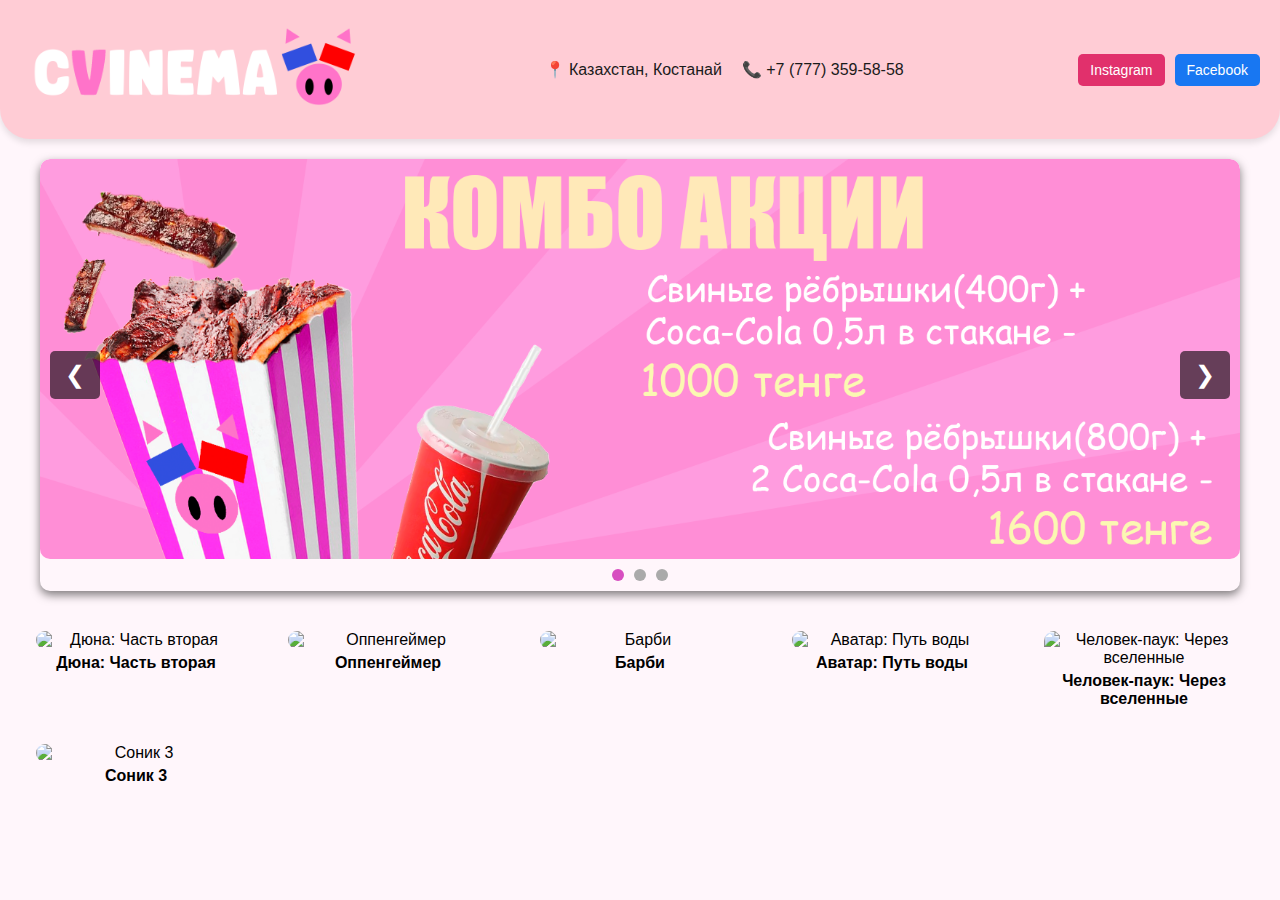
==== index.html @ fdc69b10 "slider" ====
<!DOCTYPE html>
<html lang="ru">
<head>
    <link rel="stylesheet" href="style.css">
    <script src="script2.js" defer></script>
    <script src="slider.js"></script>
    <meta charset="UTF-8">
    <meta http-equiv="X-UA-Compatible" content="IE=edge">
    <meta name="viewport" content="width=device-width, initial-scale=1.0">
    <title>Cvinema - Афиша</title>
    <meta name="description" content="Самый лучший кинотеатр во всём Костанае!">
</head>
<body>
    <header>
        <div class="logo"> 
            <a href="/Cvinema">
                <img src="images/logo_cvinema.png" alt="Cvinema" draggable="false" width="350">
            </a>
        </div>
        <div class="info">
            <p class="location">📍 Казахстан, Костанай</p>
            <p class="phone">📞 +7 (777) 359-58-58</p>
        </div>
        <div class="socials">
            <a href="https://www.instagram.com/" target="_blank" class="social-btn instagram">Instagram</a>
            <a href="https://www.facebook.com/" target="_blank" class="social-btn facebook">Facebook</a>
        </div>
    </header>

    <main>
        <div class="slider">
            <div class="slider-container">
                <!-- <div class="slide"><img src="https://images-s.kinorium.com/movie/poster/1446885/w1500_50927403.jpg" alt="Фильм 2"></div> Клон последнего -->
                <div class="slide"><img src="images/banners.png" alt="Акция"></div>
                <div class="slide"><img src="https://gamemag.ru/images/cache/News/News181714/919689ddae-2_2780x1200.jpg" alt="Фильм 1"></div>
                <div class="slide"><img src="https://images-s.kinorium.com/movie/poster/1446885/w1500_50927403.jpg" alt="Фильм 2"></div>
                <!-- <div class="slide"><img src="images/banners.png" alt="Акция"></div> Клон первого -->
            </div>
            <button class="slider-btn prev">&#10094;</button>
            <button class="slider-btn next">&#10095;</button>
            <div class="slider-dots"></div>
        </div>

        <div class="movies-grid" id="moviesContainer">
            <!-- Здесь будут постеры фильмов -->
        </div>
    </main>
</body>
</html>
---- style.css ----
body {
    font-family: Arial, sans-serif;
    margin: 0;
    padding: 0;
    background-color: #fff6fb;
    text-align: center;
}

h1 {
    margin-top: 20px;
}

header {
    display: flex;
    align-items: center;
    justify-content: space-between;
    background-color: #ffccd5;
    padding: 15px 20px;
    border-bottom-left-radius: 30px;
    border-bottom-right-radius: 30px;
    box-shadow: 0 4px 6px rgba(0, 0, 0, 0.1);
    flex-wrap: wrap;
}

.logo {
    font-size: 24px;
    font-weight: bold;
    color: #333;
}

.info {
    display: flex;
    align-items: center;
    gap: 20px;
}

.info p {
    margin: 0;
    font-size: 16px;
    color: rgb(27, 27, 27);
}

.socials {
    display: flex;
    gap: 10px;
}

.social-btn {
    text-decoration: none;
    color: white;
    padding: 8px 12px;
    border-radius: 5px;
    font-size: 14px;
    transition: 0.3s;
}

.instagram {
    background-color: #E1306C;
}

.facebook {
    background-color: #1877F2;
}

.social-btn:hover {
    opacity: 0.8;
}

select {
    font-size: 18px;
    padding: 5px;
    margin-bottom: 15px;
}

.movies-grid {
    display: grid;
    grid-template-columns: repeat(auto-fit, minmax(200px, 1fr));
    gap: 20px;
    padding: 20px;
    justify-items: center;
}

.movie-card {
    width: 200px;
    cursor: pointer;
    transition: transform 0.3s ease;
}

.movie-card:hover {
    transform: scale(1.1);
}

.movie-card img {
    width: 100%;
    border-radius: 10px;
    display: block;
}

.movie-title {
    margin-top: 5px;
    font-size: 16px;
    font-weight: bold;
    text-align: center;
}

/* Блок информации о фильме */
#movie-info {
    display: flex;
    flex-wrap: wrap;
    align-items: center;
    justify-content: center;
    gap: 20px;
    padding: 20px;
    background-color: #fff2f9;
    border-radius: 10px;
}

#movie-info img {
    width: 250px;
    border-radius: 10px;
}

.movie-details {
    max-width: 500px;
    text-align: left;
}

.movie-details h1 {
    font-size: 26px;
    margin-bottom: 10px;
}

.movie-details p {
    font-size: 16px;
    line-height: 1.4;
}

/* Оценки и детали */
.movie-meta {
    display: flex;
    flex-wrap: wrap;
    gap: 10px;
    font-size: 14px;
    margin-top: 10px;
}

.movie-meta span {
    background: #fff2f9;
    padding: 5px 10px;
    border-radius: 5px;
}

.screen {
    width: 750px;
    margin: 2px auto;
    background: rgb(51, 51, 51);
    color: white;
    text-align: center;
    padding: 10px;
    font-size: 18px;
    border-radius: 10px;
}

#seats-container {
    display: flex;
    flex-direction: column;
    align-items: center;
    gap: 10px;
    padding: 20px;
    flex-wrap: wrap;
    justify-content: center;
    overflow-x: hidden;
}

.seat-row {
    display: flex;
    justify-content: center;
    flex-wrap: wrap;
    gap: 5px;
}

.seat {
    width: 40px;
    height: 40px;
    background-color: #4CAF50;
    border-radius: 5px;
    display: flex;
    align-items: center;
    justify-content: center;
    color: white;
    font-size: 14px;
    cursor: pointer;
    transition: 0.3s;
}

.seat:hover {
    background-color: #388E3C;
}

.seat.selected {
    background-color: yellow;
    color: black;
}

.seat.booked {
    background-color: red;
    color: white;
    pointer-events: none;
}

.book-button {
    display: block;
    margin: 20px auto;
    padding: 10px 20px;
    font-size: 18px;
    background-color: blue;
    color: white;
    border: none;
    cursor: pointer;
    border-radius: 5px;
    transition: background-color 0.3s;
}

.book-button:hover {
    background-color: darkblue;
}

.extra-seats {
    display: flex;
    justify-content: center;
    gap: 10px;
    margin-top: 10px;
}

.price-tooltip {
    position: absolute;
    display: none;
    background-color: rgba(0, 0, 0, 0.8);
    color: white;
    padding: 5px 10px;
    border-radius: 5px;
    font-size: 14px;
    pointer-events: none;
    z-index: 1000;
}

.total-price {
    font-size: 18px;
    text-align: center;
    margin-top: 10px;
}

#hall-select {
    appearance: none;
    font-size: 18px;
    font-weight: bold;
    padding: 10px 15px;
    border: 2px solid #ff4d6d;
    border-radius: 15px;
    color: white;
    cursor: pointer;
    outline: none;
    transition: all 0.3s ease;
    position: relative;
    text-align: center;
    bottom: -10px;
    background: #db8996;
}

#hall-select:hover {
    background: linear-gradient(135deg, #ff5f7b, #ff6b99);
}

#hall-select:focus {
    border-color: #ff2f58;
    background: linear-gradient(135deg, #ff4a6d, #ff5b89);
}

#hall-select option {
    background: rgb(255, 255, 255);
    color: rgb(6, 6, 6);
    font-weight: bold;
    padding: 10px;
}

.slider {
    position: relative;
    width: 100%;
    max-width: 1200px;
    margin: 20px auto;
    overflow: hidden;
    border-radius: 10px;
    box-shadow: 0 4px 10px rgba(0, 0, 0, 0.5);
}

.slider-container {
    display: flex;
    transition: transform 0.5s ease-in-out;
    width: 100%;
}

.slide {
    width: 100%;
    flex-shrink: 0;
}

.slide img {
    width: 100%;
    height: 400px;
    object-fit: cover;
    border-radius: 10px;
}

.slider-btn {
    position: absolute;
    top: 50%;
    transform: translateY(-50%);
    background: rgba(0, 0, 0, 0.6);
    color: white;
    border: none;
    padding: 10px 15px;
    cursor: pointer;
    font-size: 24px;
    border-radius: 5px;
    transition: background 0.3s;
}

.slider-btn:hover {
    background: rgba(0, 0, 0, 0.9);
}

.prev {
    left: 10px;
}

.next {
    right: 10px;
}

.slider-dots {
    text-align: center;
    padding: 1px;
}

.dot {
    display: inline-block;
    width: 12px;
    height: 12px;
    margin: 5px;
    background: #aaa;
    border-radius: 50%;
    cursor: pointer;
    transition: background 0.3s;
}

.dot.active {
    background: rgb(215, 78, 192);
}

@media (max-width: 768px) {
    header {
        flex-direction: column;
        text-align: center;
    }
    .info {
        flex-direction: column;
        align-items: center;
        gap: 5px;
    }
    .socials {
        margin-top: 10px;
    }
    .seat {
        font-size: 10px;
        width: 16px;
        height: 16px;
    }
    #seats-container {
        gap: 3px;
        padding: 10px;
    }
    .screen {
        width: 350px;
    }
    .movie-container {
        flex-direction: column;
        align-items: center;
        text-align: center;
    }

    .movie-poster {
        width: 80%;
    }

    .movie-details {
        flex-direction: column;
        align-items: center;
    }

    .slider {
        border-radius: 5px;
        max-width: 600px;
    }

    .slide img {
        height: 200px;
        border-radius: 5px;
    }

    .slider-btn {
        font-size: 20px;
        padding: 8px 12px;
    }

    .dot {
        width: 10px;
        height: 10px;
        margin: 3px;
    }
}
@media (max-width: 480px) {
    .slide img {
        height: 150px;
    }

    .slider-btn {
        font-size: 18px;
        padding: 6px 10px;
    }

    .dot {
        width: 8px;
        height: 8px;
    }
}
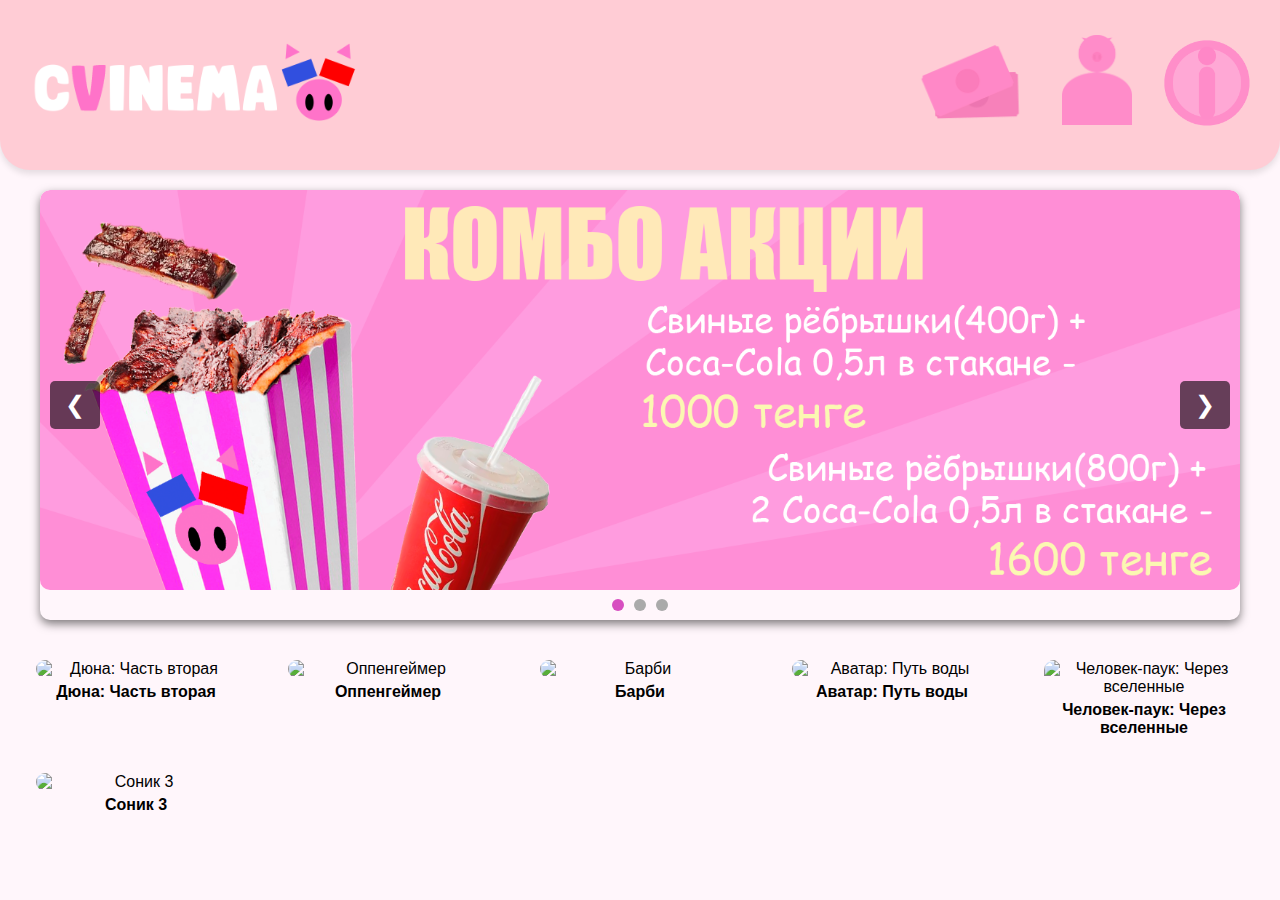
==== commit 1f026001: "buttons" ====
--- a/index.html
+++ b/index.html
@@ -17,13 +17,22 @@
                 <img src="images/logo_cvinema.png" alt="Cvinema" draggable="false" width="350">
             </a>
         </div>
-        <div class="info">
-            <p class="location">📍 Казахстан, Костанай</p>
-            <p class="phone">📞 +7 (777) 359-58-58</p>
-        </div>
-        <div class="socials">
-            <a href="https://www.instagram.com/" target="_blank" class="social-btn instagram">Instagram</a>
-            <a href="https://www.facebook.com/" target="_blank" class="social-btn facebook">Facebook</a>
+        <div class="header-buttons">
+            <div class="button-wrapper">
+                <div class="button-trigger"></div>
+                <img src="images/tickett.png" alt="Билеты" id="ticket" class="header-button" draggable="false" width="60">
+                <p id="ticket_text" class="button-text">Билеты</p>
+            </div>
+            <div class="button-wrapper">
+                <div class="button-trigger"></div>
+                <img src="images/login.png" alt="Войти" id="login" class="header-button" draggable="false" width="60">
+                <p id="login_text" class="button-text">Войти</p>
+            </div>
+            <div class="button-wrapper">
+                <div class="button-trigger"></div>
+                <img src="images/us.png" alt="О нас" id="us" class="header-button" draggable="false" width="60">
+                <p id="us_text" class="button-text">О нас</p>
+            </div>
         </div>
     </header>
 
--- a/style.css
+++ b/style.css
@@ -4,6 +4,9 @@
     padding: 0;
     background-color: #fff6fb;
     text-align: center;
+    overflow-x: hidden;
+    width: 100%;
+    touch-action: pan-y;
 }
 
 h1 {
@@ -28,42 +31,80 @@
     color: #333;
 }
 
-.info {
-    display: flex;
-    align-items: center;
-    gap: 20px;
-}
-
-.info p {
-    margin: 0;
-    font-size: 16px;
-    color: rgb(27, 27, 27);
-}
-
-.socials {
-    display: flex;
-    gap: 10px;
-}
-
-.social-btn {
-    text-decoration: none;
-    color: white;
-    padding: 8px 12px;
-    border-radius: 5px;
-    font-size: 14px;
-    transition: 0.3s;
-}
-
-.instagram {
-    background-color: #E1306C;
-}
-
-.facebook {
-    background-color: #1877F2;
-}
-
-.social-btn:hover {
-    opacity: 0.8;
+.header-buttons {
+    display: flex;
+    justify-content: center;
+    align-items: center;
+    gap: 30px;
+    margin-top: 20px;
+    flex-wrap: wrap;
+}
+
+.button-wrapper {
+    position: relative;
+    display: flex;
+    flex-direction: column;
+    align-items: center;
+    cursor: pointer;
+    top: -10px;
+    left: -8px;
+}
+
+.header-button {
+    transition: transform 0.3s ease-in-out, opacity 0.3s ease-in-out;
+    filter: brightness(1.05);
+    opacity: 0.65;
+    user-select: none;
+}
+
+.button-text {
+    font-size: 18px;
+    font-weight: bold;
+    opacity: 0;
+    transform: translateY(10px);
+    transition: opacity 0.3s ease-in-out, transform 0.3s ease-in-out;
+    color: white;
+    user-select: none;
+    pointer-events: none;
+}
+
+.button-wrapper:hover .header-button {
+    transform: translateY(-10px);
+    opacity: 1;
+}
+
+.button-wrapper:hover .button-text {
+    opacity: 1;
+    transform: translateY(10px);
+}
+
+#ticket {
+    width: 120px;
+}
+#login {
+    position: relative;
+    width: 70px;
+    top: -5px;
+}
+#us {
+    position: relative;
+    width: 90px;
+    top: -2px;
+}
+
+#ticket_text {
+    position: absolute;
+    top: 72px;
+    right: 23px;
+}
+#login_text {
+    position: absolute;
+    top: 52px;
+}
+#us_text {
+    position: absolute;
+    top: 52px;
+    left: 18px;
 }
 
 select {
@@ -339,7 +380,7 @@
 
 .slider-dots {
     text-align: center;
-    padding: 1px;
+    padding: 0px;
 }
 
 .dot {
@@ -387,11 +428,9 @@
         align-items: center;
         text-align: center;
     }
-
     .movie-poster {
         width: 80%;
     }
-
     .movie-details {
         flex-direction: column;
         align-items: center;
@@ -399,19 +438,16 @@
 
     .slider {
         border-radius: 5px;
-        max-width: 600px;
-    }
-
+        max-width: 540px;
+    }
     .slide img {
-        height: 200px;
+        height: 160px;
         border-radius: 5px;
     }
-
     .slider-btn {
         font-size: 20px;
         padding: 8px 12px;
     }
-
     .dot {
         width: 10px;
         height: 10px;
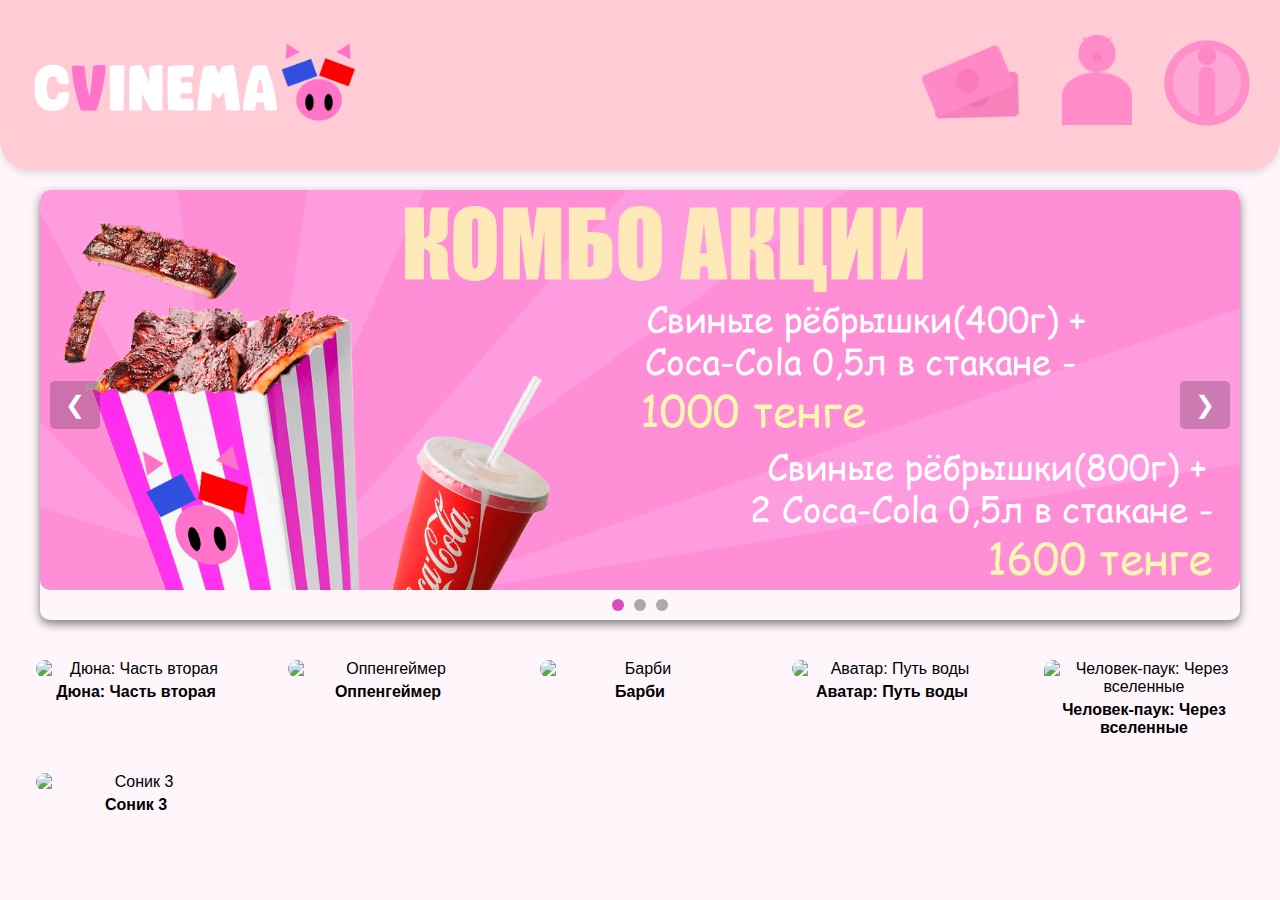
==== commit 816509bd: "always" ====
--- a/index.html
+++ b/index.html
@@ -39,11 +39,9 @@
     <main>
         <div class="slider">
             <div class="slider-container">
-                <!-- <div class="slide"><img src="https://images-s.kinorium.com/movie/poster/1446885/w1500_50927403.jpg" alt="Фильм 2"></div> Клон последнего -->
                 <div class="slide"><img src="images/banners.png" alt="Акция"></div>
                 <div class="slide"><img src="https://gamemag.ru/images/cache/News/News181714/919689ddae-2_2780x1200.jpg" alt="Фильм 1"></div>
                 <div class="slide"><img src="https://images-s.kinorium.com/movie/poster/1446885/w1500_50927403.jpg" alt="Фильм 2"></div>
-                <!-- <div class="slide"><img src="images/banners.png" alt="Акция"></div> Клон первого -->
             </div>
             <button class="slider-btn prev">&#10094;</button>
             <button class="slider-btn next">&#10095;</button>
--- a/style.css
+++ b/style.css
@@ -356,7 +356,7 @@
     position: absolute;
     top: 50%;
     transform: translateY(-50%);
-    background: rgba(0, 0, 0, 0.6);
+    background: rgba(0, 0, 0, 0.2);
     color: white;
     border: none;
     padding: 10px 15px;
@@ -367,7 +367,7 @@
 }
 
 .slider-btn:hover {
-    background: rgba(0, 0, 0, 0.9);
+    background: rgba(0, 0, 0, 0.6);
 }
 
 .prev {
@@ -453,6 +453,18 @@
         height: 10px;
         margin: 3px;
     }
+    #ticket {
+        width: 100px;
+    }
+    #login {
+        width: 50px;
+    }
+    #us {
+        width: 70px;
+    }
+    .header-buttons {
+        gap: 10px;
+    }
 }
 @media (max-width: 480px) {
     .slide img {
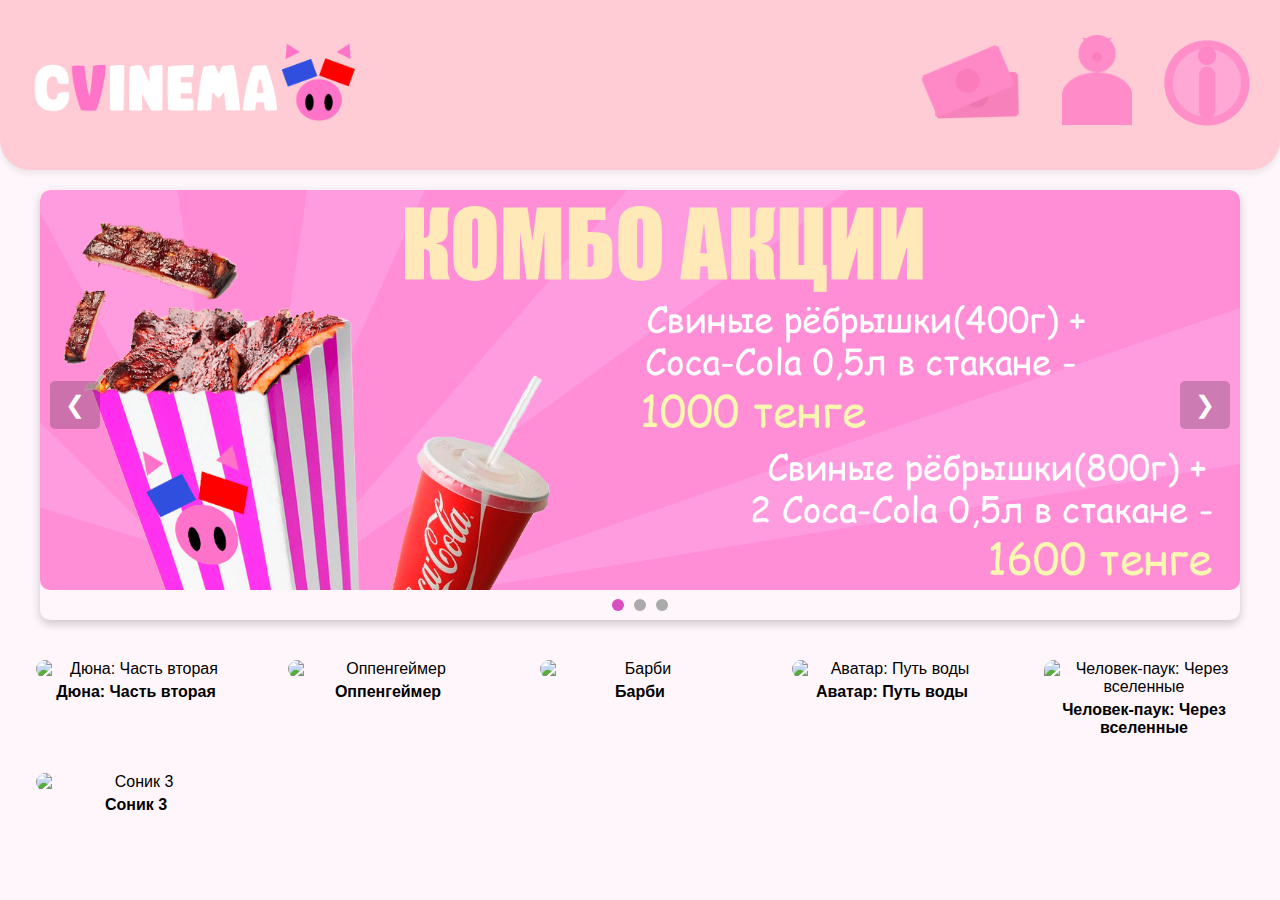
==== commit 0688e16f: "info" ====
--- a/index.html
+++ b/index.html
@@ -28,11 +28,13 @@
                 <img src="images/login.png" alt="Войти" id="login" class="header-button" draggable="false" width="60">
                 <p id="login_text" class="button-text">Войти</p>
             </div>
-            <div class="button-wrapper">
-                <div class="button-trigger"></div>
-                <img src="images/us.png" alt="О нас" id="us" class="header-button" draggable="false" width="60">
-                <p id="us_text" class="button-text">О нас</p>
-            </div>
+            <a href="/info.html">
+                <div class="button-wrapper">
+                    <div class="button-trigger"></div>
+                    <img src="images/us.png" alt="О нас" id="us" class="header-button" draggable="false" width="60">
+                    <p id="us_text" class="button-text">О нас</p>
+                </div>
+            </a>
         </div>
     </header>
 
--- a/style.css
+++ b/style.css
@@ -21,7 +21,7 @@
     padding: 15px 20px;
     border-bottom-left-radius: 30px;
     border-bottom-right-radius: 30px;
-    box-shadow: 0 4px 6px rgba(0, 0, 0, 0.1);
+    box-shadow: 0 4px 6px rgba(0, 0, 0, 0.07);
     flex-wrap: wrap;
 }
 
@@ -331,7 +331,7 @@
     margin: 20px auto;
     overflow: hidden;
     border-radius: 10px;
-    box-shadow: 0 4px 10px rgba(0, 0, 0, 0.5);
+    box-shadow: 0 4px 10px rgba(0, 0, 0, 0.2);
 }
 
 .slider-container {
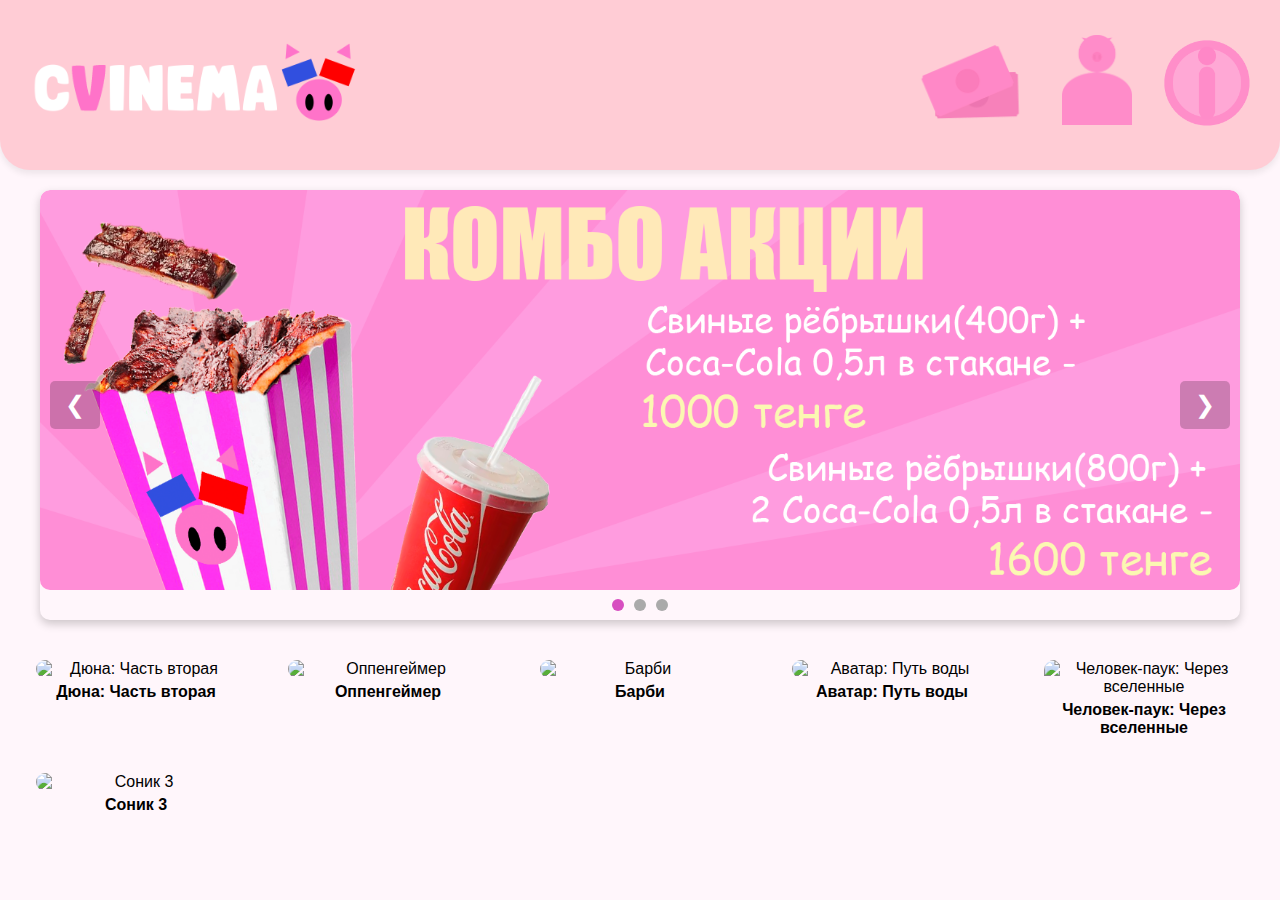
==== commit b33c8038: "login" ====
--- a/index.html
+++ b/index.html
@@ -23,17 +23,15 @@
                 <img src="images/tickett.png" alt="Билеты" id="ticket" class="header-button" draggable="false" width="60">
                 <p id="ticket_text" class="button-text">Билеты</p>
             </div>
-            <div class="button-wrapper">
+            <a href="login.html" class="button-wrapper">
                 <div class="button-trigger"></div>
                 <img src="images/login.png" alt="Войти" id="login" class="header-button" draggable="false" width="60">
                 <p id="login_text" class="button-text">Войти</p>
-            </div>
-            <a href="/info.html">
-                <div class="button-wrapper">
-                    <div class="button-trigger"></div>
-                    <img src="images/us.png" alt="О нас" id="us" class="header-button" draggable="false" width="60">
-                    <p id="us_text" class="button-text">О нас</p>
-                </div>
+            </a>
+            <a href="info.html" class="button-wrapper">
+                <div class="button-trigger"></div>
+                <img src="images/us.png" alt="О нас" id="us" class="header-button" draggable="false" width="60">
+                <p id="us_text" class="button-text">О нас</p>
             </a>
         </div>
     </header>
--- a/style.css
+++ b/style.css
@@ -94,7 +94,7 @@
 
 #ticket_text {
     position: absolute;
-    top: 72px;
+    top: 66px;
     right: 23px;
 }
 #login_text {
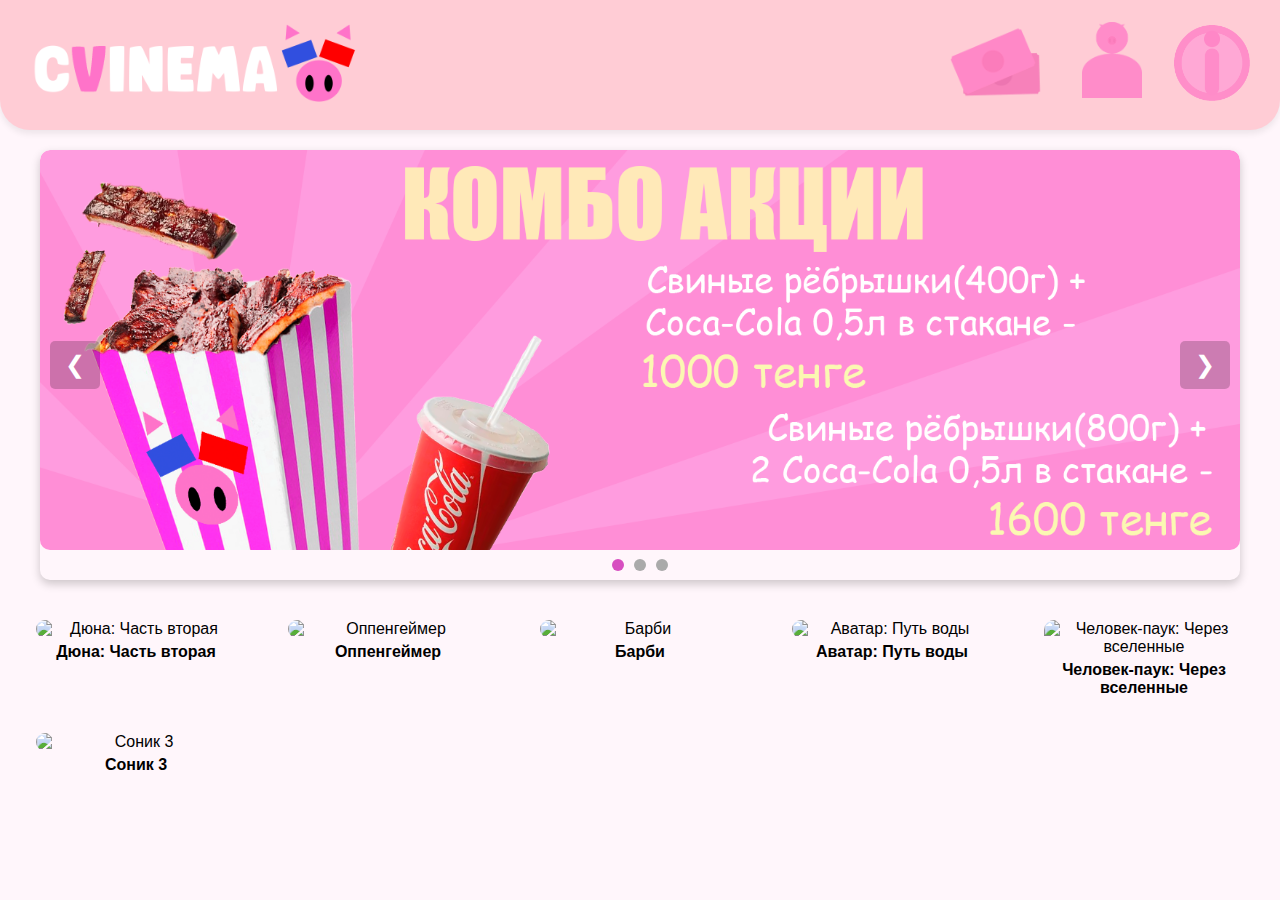
==== commit c96d9b55: "tickets" ====
--- a/index.html
+++ b/index.html
@@ -4,6 +4,7 @@
     <link rel="stylesheet" href="style.css">
     <script src="script2.js" defer></script>
     <script src="slider.js"></script>
+    <script src="ticket.js"></script>
     <meta charset="UTF-8">
     <meta http-equiv="X-UA-Compatible" content="IE=edge">
     <meta name="viewport" content="width=device-width, initial-scale=1.0">
--- a/style.css
+++ b/style.css
@@ -18,17 +18,11 @@
     align-items: center;
     justify-content: space-between;
     background-color: #ffccd5;
-    padding: 15px 20px;
+    padding: 0px 20px;
     border-bottom-left-radius: 30px;
     border-bottom-right-radius: 30px;
     box-shadow: 0 4px 6px rgba(0, 0, 0, 0.07);
     flex-wrap: wrap;
-}
-
-.logo {
-    font-size: 24px;
-    font-weight: bold;
-    color: #333;
 }
 
 .header-buttons {
@@ -79,32 +73,32 @@
 }
 
 #ticket {
-    width: 120px;
+    width: 110px;
 }
 #login {
     position: relative;
-    width: 70px;
+    width: 60px;
     top: -5px;
 }
 #us {
     position: relative;
-    width: 90px;
+    width: 80px;
     top: -2px;
 }
 
 #ticket_text {
     position: absolute;
-    top: 66px;
-    right: 23px;
+    top: 60px;
+    right: 18px;
 }
 #login_text {
     position: absolute;
-    top: 52px;
+    top: 43px;
 }
 #us_text {
     position: absolute;
-    top: 52px;
-    left: 18px;
+    top: 45px;
+    left: 14px;
 }
 
 select {
@@ -398,6 +392,57 @@
     background: rgb(215, 78, 192);
 }
 
+.popup {
+    display: none;
+    position: fixed;
+    top: 0;
+    left: 0;
+    width: 100%;
+    height: 100%;
+    background: rgba(0, 0, 0, 0.6);
+    justify-content: center;
+    align-items: center;
+}
+
+.popup-content {
+    background: white;
+    padding: 20px;
+    width: 400px;
+    max-height: 70vh;
+    overflow-y: auto;
+    border-radius: 10px;
+    box-shadow: 0px 4px 10px rgba(0, 0, 0, 0.2);
+    text-align: center;
+    position: relative;
+}
+
+.close-btn {
+    position: absolute;
+    top: 10px;
+    right: 15px;
+    font-size: 24px;
+    cursor: pointer;
+}
+
+.ticket {
+    background: #f8f8f8;
+    margin: 10px 0;
+    padding: 15px;
+    border-radius: 8px;
+    text-align: left;
+    box-shadow: 0px 2px 5px rgba(0, 0, 0, 0.1);
+}
+
+.ticket p {
+    margin: 5px 0;
+}
+
+.ticket-number {
+    font-weight: bold;
+    color: #d9534f;
+}
+
+
 @media (max-width: 768px) {
     header {
         flex-direction: column;
